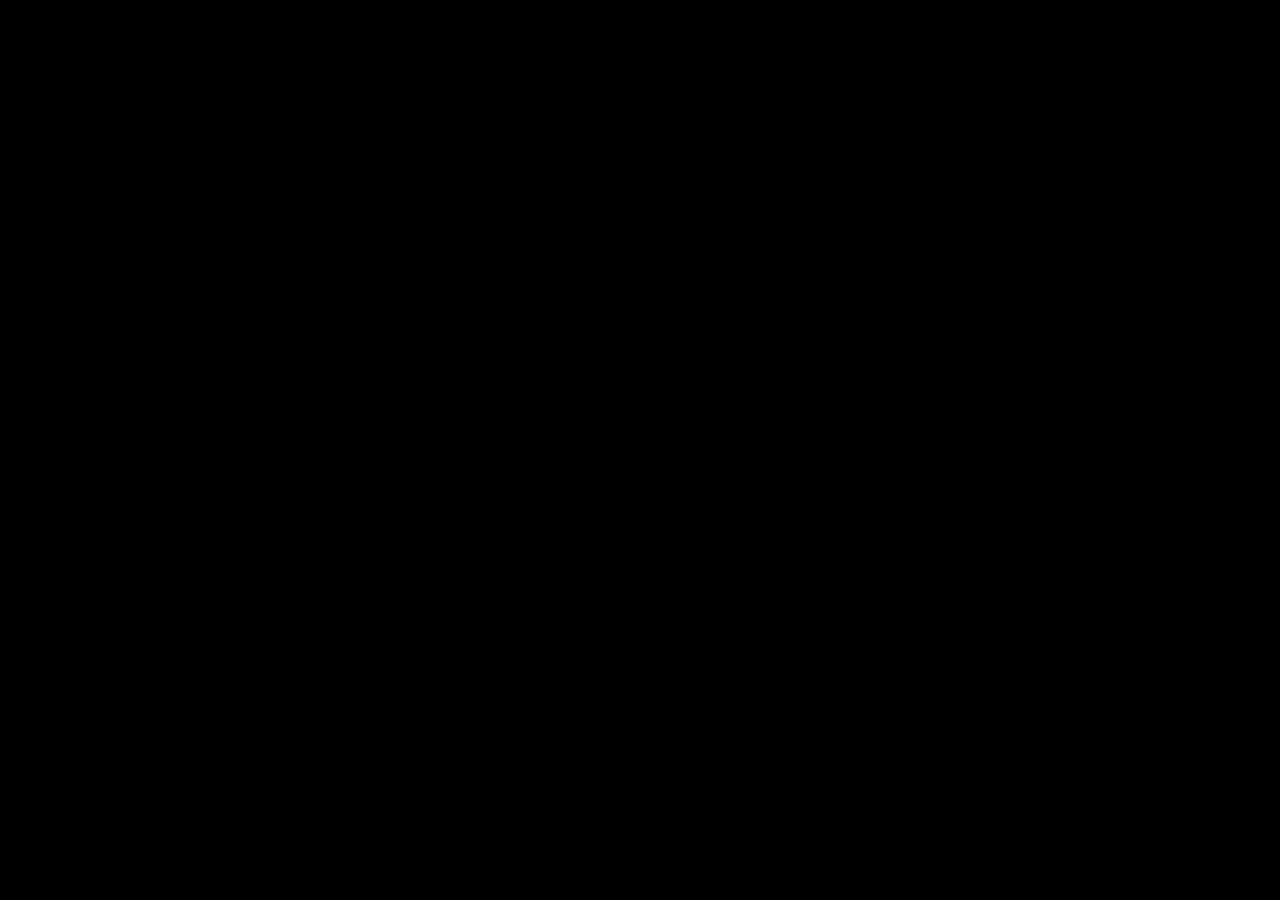
==== index.html @ 720edae5 "Add files via upload" ====
<!DOCTYPE html>
<html lang="en">
<head>
  <meta charset="UTF-8">
  <meta name="viewport" content="width=device-width, initial-scale=1.0">
  <link rel="stylesheet" href="css/styles.css"> <!-- Collega il file CSS esterno -->
  <title>GRiD UI 2.0</title>
</head>
<body>
  <div class="grid-compass">
    <div class="header">
      <div class="lock-icon">A</div>
      <div class="title">UA 571-C<br>REMOTE SENTRY WEAPON SYSTEM</div>
      <div class="lock-icon">A</div>
    </div>
    
    <div class="controls-section">
      <div class="controls-grid">
        <div class="control-cell">
          <div class="control-header">SYSTEM MODE</div>
          <div class="control-options" id="system-mode-options">
            <div class="control-option selected" data-value="AUTO-REMOTE">AUTO-REMOTE</div>
            <div class="control-option" data-value="MAN-OVERRIDE">MAN-OVERRIDE</div>
            <div class="control-option" data-value="SEMI-AUTO">SEMI-AUTO</div>
          </div>
        </div>
        <div class="control-cell">
          <div class="control-header">WEAPON STATUS</div>
          <div class="control-options" id="weapon-status-options">
            <div class="control-option selected" data-value="SAFE">SAFE</div>
            <div class="control-option" data-value="ARMED">ARMED</div>
          </div>
        </div>
        <div class="control-cell">
          <div class="control-header">IFF STATUS</div>
          <div class="control-options" id="iff-status-options">
            <div class="control-option selected" data-value="SEARCH">SEARCH</div>
            <div class="control-option" data-value="TEST">TEST</div>
            <div class="control-option" data-value="ENGAGED">ENGAGED</div>
            <div class="control-option" data-value="INTERROGATE">INTERROGATE</div>
          </div>
        </div>
        <div class="control-cell">
          <div class="control-header">TEST ROUTINE</div>
          <div class="control-options" id="test-routine-options">
            <div class="control-option selected" data-value="AUTO">AUTO</div>
            <div class="control-option" data-value="SELECTIVE">SELECTIVE</div>
          </div>
        </div>
      </div>
      
      <div class="controls-grid" style="grid-template-columns: repeat(3, 1fr);">
        <div class="control-cell">
          <div class="control-header">TARGET PROFILE</div>
          <div class="control-options" id="target-profile-options">
            <div class="control-option selected" data-value="SOFT">SOFT</div>
            <div class="control-option" data-value="STANDARD">STANDARD</div>
            <div class="control-option" data-value="HARD">HARD</div>
          </div>
        </div>
        <div class="control-cell">
          <div class="control-header">SPECTRAL PROFILE</div>
          <div class="control-options" id="spectral-profile-options">
            <div class="control-option selected" data-value="BIO">BIO</div>
            <div class="control-option" data-value="INERT">INERT</div>
          </div>
        </div>
        <div class="control-cell">
          <div class="control-header">TARGET SELECT</div>
          <div class="control-options" id="target-select-options">
            <div class="control-option selected" data-value="MULTI SPEC">MULTI SPEC</div>
            <div class="control-option" data-value="INFRA RED">INFRA RED</div>
            <div class="control-option" data-value="UV">UV</div>
          </div>
        </div>
      </div>
    </div>
    
    <div class="subtitle">
      <div class="lock-icon">A</div>
      <div class="subtitle-text">UA 571-C<br>REMOTE SENTRY WEAPON SYSTEM</div>
      <div class="lock-icon">A</div>
    </div>
    
    <div class="status-section">
      <div class="status-left">
        <div class="rounds-display">
          <div class="rounds-label">Rounds<br>Remaining</div>
          <div class="rounds-value">
            <div class="pointer"></div>
            <span id="rounds-value">500</span>
          </div>
        </div>
        
        <!-- Critical Warning Box -->
        <div class="critical-warning" id="critical-warning">
          <div class="critical-outer-border" id="critical-outer-border"></div>
          <div class="critical-text">
            <span class="critical-highlight" id="critical-text">CRITICAL</span>
          </div>
        </div>
        
        <div class="time-display">
          <div class="time-label">TIME AT 100%:<br>(secs)</div>
          <div class="time-value">
            <span id="time-value">33.33</span>
          </div>
        </div>
      </div>
      
      <div class="status-right">
        <div class="gauge">
          <div class="gauge-label">Temp</div>
          <div class="gauge-container">
            <div class="gauge-base-tick"></div>
            <div class="gauge-ticks">
              <div class="gauge-tick middletop"></div>
              <div class="gauge-tick short"></div>
              <div class="gauge-tick long"></div>
              <div class="gauge-tick short"></div>
              <div class="gauge-tick long"></div>
              <div class="gauge-tick short"></div>
              <div class="gauge-tick middletop"></div>
              <div class="gauge-tick short"></div>
              <div class="gauge-tick long"></div>
              <div class="gauge-tick short"></div>
              <div class="gauge-tick long"></div>
              <div class="gauge-tick short"></div>
              <div class="gauge-tick long"></div>
              <div class="gauge-line"></div> 
            </div>
            <div class="gauge-fill" id="temp-gauge" style="height: 30%;"></div>
          </div>
        </div>
        <div class="gauge">
          <div class="gauge-label">R(M)</div>
          <div class="gauge-container">
            <div class="gauge-base-tick"></div>
            <div class="gauge-ticks">
              <div class="gauge-tick middletop"></div>
              <div class="gauge-tick short"></div>
              <div class="gauge-tick long"></div>
              <div class="gauge-tick short"></div>
              <div class="gauge-tick long"></div>
              <div class="gauge-tick short"></div>
              <div class="gauge-tick middletop"></div>
              <div class="gauge-tick short"></div>
              <div class="gauge-tick long"></div>
              <div class="gauge-tick short"></div>
              <div class="gauge-tick long"></div>
              <div class="gauge-tick short"></div>
              <div class="gauge-tick long"></div>
              <div class="gauge-line"></div> 
            </div>
            <div class="gauge-fill" id="rxm-gauge" style="height: 0%;"></div>
          </div>
        </div>
      </div>
    </div>
    
    <div class="scan-line"></div>
    <div class="screen-flicker"></div>
    <div class="lcd-grid"></div>
	<div class="screen-effect"></div>
  </div>
  <script src="js/script.js"></script> <!-- Collega il file JavaScript esterno -->
</body>
</html>
---- css/styles.css ----
/* styles.css */
<style>
  @font-face {
    font-family: 'VCROSDMono';
    src: url('/fonts/VCROSDMono.woff2') format('woff2');
    font-weight: normal;
    font-style: normal; 
  }
  
  
  body {
    margin: 0;
    padding: 0;
    background-color: #000;
    font-family: 'VCROSDMono', monospace;
    color: #ffff00;
    display: flex;
    justify-content: center;
    align-items: center;
    height: 100vh;
    overflow: hidden;
  }
  
  
  
  .grid-compass {
    width: 1024px;
    height: 800px;
    background-color: #000;
    border: 8px solid #ffff00;
    padding: 10px;
    position: relative;
    box-shadow: 0 0 20px rgba(255, 255, 0, 0.6);
  }
  
  .header {
    opacity: 1;
    display: flex;
    justify-content: space-between;
    align-items: center;
    margin-bottom: 10px;
    padding: 5px 0;
    border-bottom: 2px solid #ffff00;
  }
  
  .title {
    font-size: 30px;
    text-align: center;
    width: 100%;
    letter-spacing: 2px;
  }
  
  .lock-icon {
    width: 60px;
    height: 60px;
    display: flex;
    justify-content: center;
    align-items: center;
    border: 2px solid #ffff00;
    border-radius: 50%;
    font-size: 60px;
  }
  
  .controls-section {
    display: flex;
    flex-direction: column;
    margin-bottom: 0px;
  }
  
  .controls-grid {
    display: grid;
    grid-template-columns: repeat(4, 1fr);
    gap: 5px;
    margin-bottom: 0px;
  }
  
  .control-cell {
    border: 2px solid #ffff00;
    text-align: center;
  }
  
  .control-header {
    font-weight: bold;
    border-bottom: 2px solid #ffff00;
    padding: 5px;
    background-color: #000;
    font-size: 16px;
  }
  
  .control-options {
    display: flex;
    flex-direction: column;
    font-size: 14px;
  }
  
  .control-option {
    padding: 3px;
    cursor: pointer;
    transition: background-color 0.2s;
  }
  
  .control-option:hover {
    background-color: rgba(255, 255, 0, 0.2);
  }
  
  .control-option.selected {
    background-color: #ffff00;
    color: #000;
  }
  
  .subtitle {
    text-align: center;
    font-size: 20px;
    letter-spacing: 1px;
    margin: 10px 0;
    padding: 5px 0;
    border-top: 2px solid #ffff00;
    border-bottom: 2px solid #ffff00;
    display: flex;
    justify-content: space-between;
    align-items: center;
  }
  
  .subtitle-text {
    font-size: 30px;
    text-align: center;
    width: 100%;
    letter-spacing: 2px;
  }
  
  .status-section {
    display: flex;
    justify-content: space-between;
    margin-top: 15px;
  }
  
  .status-left {
    width: 60%;
    position: relative;
  }
  
  .status-right {
    width: 35%;
    display: flex;
    justify-content: flex-end;
    align-items: flex-start;
    gap: 50px;
    margin-top: 20px;
  }
  
  .rounds-display {
    display: flex;
    align-items: center;
    margin-bottom: 20px;
  }
  
  .rounds-label {
    width: 200px;
    font-size: 24px;
    text-align: center;
    margin-top: 30px;
    margin-left: 60px;
  }
  
  .rounds-value {
    border: 2px solid #ffff00;
    padding: 5px 15px;
    font-size: 50px;
    text-align: center;
    min-width: 100px;
    position: relative;
    margin-top: 40px;
    margin-left: 50px;
  }
  
  .pointer {
    width: 0;
    height: 0;
    border-top: 15px solid transparent;
    border-bottom: 15px solid transparent;
    border-left: 20px solid #ffff00;
    position: absolute;
    left: -25px;
    top: 50%;
    transform: translateY(-50%);
  }
  
  .critical-warning {
    border: 4px solid #ffff00;
    background-color: #000;
    padding: 10px 20px;
    font-size: 50px;
    font-weight: bold;
    text-align: center;
    margin: 0 auto;
    width: 300px;
    margin-left: 20px;
    margin-bottom: 20px;
    margin-top: 50px;
    position: absolute;
    display: none;
    left: 80px;
    top: 95px;
  }
  
  .critical-text {
    position: relative;
    z-index: 2;
  }
  
  .critical-highlight {
    background-color: #ffff00;
    color: #000;
    padding: 5px 10px;
  }
  
  .critical-outer-border {
    position: absolute;
    top: -8px;
    left: -8px;
    right: -8px;
    bottom: -8px;
    border: 4px solid #ffff00;
    display: none;
  }
  
  .time-display {
    display: flex;
    align-items: center;
    margin-top: 10px;
    margin-left: 40px;
    margin-bottom: 40px;
  }
  
  .time-label {
    width: 200px;
    font-size: 24px; 
    text-align: center;
    margin-top: 150px;
    margin-left: 10px;
  }
  
  .time-value {
    border: 2px solid #ffff00;
    padding: 5px 15px;
    font-size: 50px;
    text-align: center;
    margin-left: 30px;
    margin-top: 150px;
    min-width: 100px;
  }
  
  .gauge {
    display: flex;
    flex-direction: column;
    align-items: center;
  }
  
  .gauge-label {
    margin-bottom: 5px;
    margin-top: -20px;
    font-size: 24px;
  }
  
  .gauge-container {
    position: relative;
    width: 80px;
    height: 320px;
    margin-top: 15px;
  }
  
  .gauge-ticks {
    position: absolute;
    top: 0;
    right: 10px;
    width: 15px;
    height: 100%;
    display: flex;
    flex-direction: column;
    justify-content: space-between;
  }
  
  .gauge-tick {
    width: 10px;
    height: 2px;
    background-color: #ffff00;
  }
  
  .gauge-tick.long {
    width: 15px;
	height: 2px;
    margin-left: auto;
  }
  
  .gauge-tick.middletop {
    width: 20px;
	height: 2px;
    margin-left: -5;
  }
  
  .gauge-tick.short {
    width: 10px;
    margin-left: auto;
  }
  
  .gauge-line {
    position: absolute;
    top: 0;
    right: 0;
    width: 2px;
    height: 100%;
    background-color: #ffff00;
  }
  
  .gauge-base-tick {
    position: absolute;
    bottom: 0;
    left: -10px;
    width: 80px;
    height: 2px;
    background-color: #ffff00;
  }
  
  .gauge-fill {
    position: absolute;
    bottom: 0;
    left: 15px;
    width: 25px;
    background-color: #ffff00;
    transition: height 0.5s;
  }
    
  @keyframes screenOn {
    0% {
        opacity: 1;
        filter: brightness(3);
        transform: scale(1.2);
       }
    30% {
        opacity: 1;
        filter: brightness(2);
        transform: scale(1);
        }
    99% {
        opacity: 0;
    }
    100% {
        opacity: 0;
        display: none; /* Nasconde del tutto l'elemento */
         }
    }

   .screen-effect {
     position: fixed;
     top: 0;
     left: 0;
     width: 100vw;
     height: 100vh;
     background: black;
     z-index: 10000;
     animation: screenOn 1.5s ease-out forwards;
     pointer-events: none;
     }
 
  .screen-flicker {
    position: absolute;
    top: 0;
    left: 0;
    width: 100%;
    height: 100%;
    background: linear-gradient(rgba(255, 255, 0, 0.03), rgba(255, 255, 0, 0.02));
    opacity: 0.8;
    pointer-events: none;
    animation: flicker 3s infinite alternate;
    filter: blur(1px) brightness(1.2);
  }

  .scan-line {
    position: absolute;
    top: 0;
    left: 0;
    width: 100%;
    height: 20px;
    background-color: rgba(255, 255, 0, 0.3);
    animation: scanline 2s linear infinite;
    pointer-events: none;
  }

  .lcd-grid::before {
    content: "";
    position: fixed;
    top: 0;
    left: 0;
    width: 100vw;
    height: 100vh;
    background-image: repeating-linear-gradient(0deg, rgba(255, 255, 0, 0.2) 0px, transparent 1px, transparent 3px),
                      repeating-linear-gradient(90deg, rgba(255, 255, 0, 0.2) 0px, transparent 1px, transparent 3px),
		      repeating-linear-gradient(90deg, rgba(0, 0, 255, 0.2) 0px, transparent 1px, transparent 3px),
		      repeating-linear-gradient(0deg, rgba(0, 0, 255, 0.2) 0px, transparent 1px, transparent 3px);
    background-size: 3px 3px;
    pointer-events: none;
	z-index: 9999;
  }

  @keyframes blink {
    0%, 49% { opacity: 1; }
    50%, 100% { opacity: 0; }
  }

  .blinking {
    animation: blink 0.5s infinite;
  }

  @keyframes flicker {
    0%, 100% { opacity: 0; }
    50% { opacity: 0.3; }
  }

  @keyframes scanline {
    0% { top: 0; }
    100% { top: 100%; }
  }
</style>
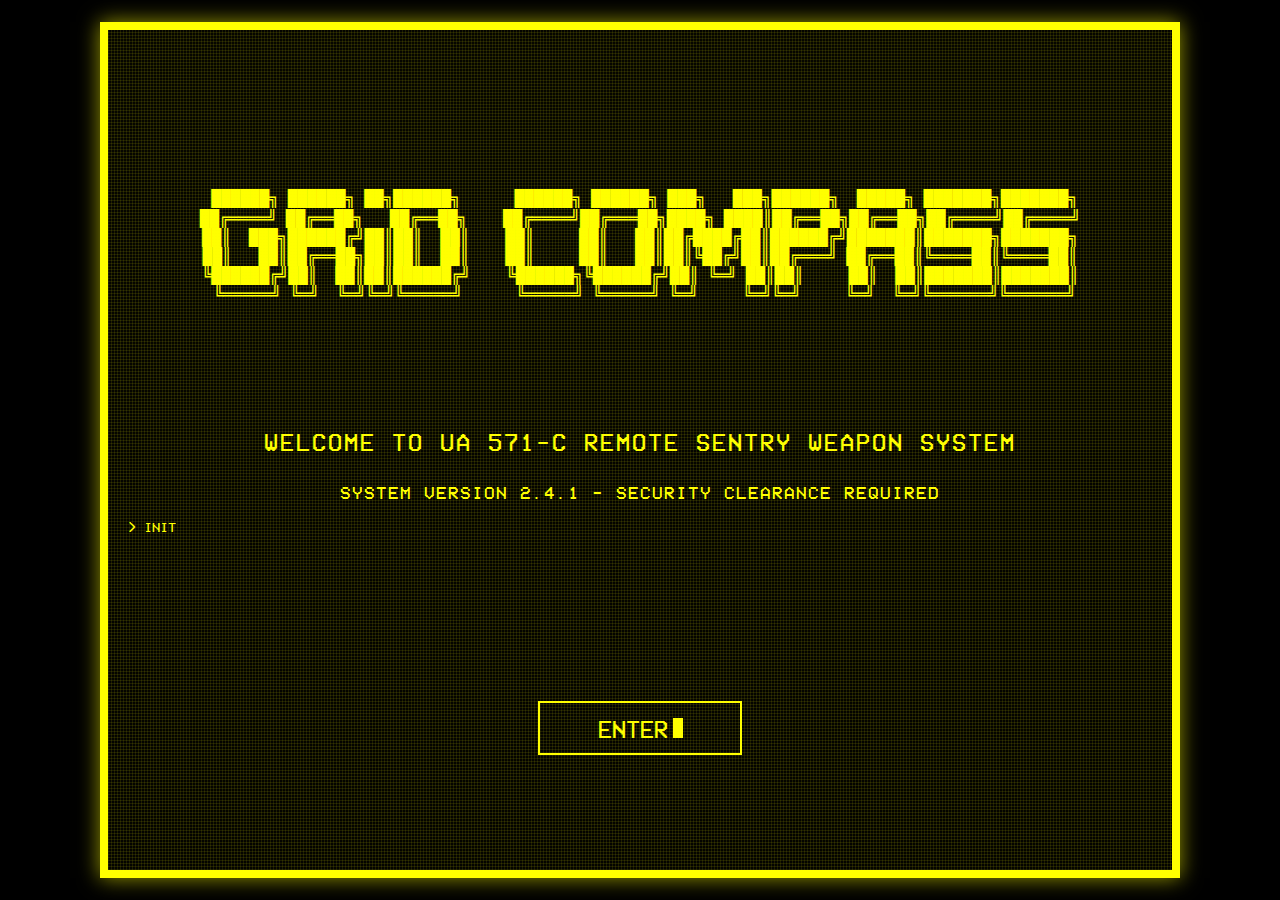
==== commit becbe15b: "Update index.html" ====
--- a/index.html
+++ b/index.html
@@ -1,168 +1,214 @@
-<!DOCTYPE html>
-<html lang="en">
-<head>
-  <meta charset="UTF-8">
-  <meta name="viewport" content="width=device-width, initial-scale=1.0">
-  <link rel="stylesheet" href="css/styles.css"> <!-- Collega il file CSS esterno -->
-  <title>GRiD UI 2.0</title>
-</head>
-<body>
-  <div class="grid-compass">
-    <div class="header">
-      <div class="lock-icon">A</div>
-      <div class="title">UA 571-C<br>REMOTE SENTRY WEAPON SYSTEM</div>
-      <div class="lock-icon">A</div>
-    </div>
-    
-    <div class="controls-section">
-      <div class="controls-grid">
-        <div class="control-cell">
-          <div class="control-header">SYSTEM MODE</div>
-          <div class="control-options" id="system-mode-options">
-            <div class="control-option selected" data-value="AUTO-REMOTE">AUTO-REMOTE</div>
-            <div class="control-option" data-value="MAN-OVERRIDE">MAN-OVERRIDE</div>
-            <div class="control-option" data-value="SEMI-AUTO">SEMI-AUTO</div>
-          </div>
-        </div>
-        <div class="control-cell">
-          <div class="control-header">WEAPON STATUS</div>
-          <div class="control-options" id="weapon-status-options">
-            <div class="control-option selected" data-value="SAFE">SAFE</div>
-            <div class="control-option" data-value="ARMED">ARMED</div>
-          </div>
-        </div>
-        <div class="control-cell">
-          <div class="control-header">IFF STATUS</div>
-          <div class="control-options" id="iff-status-options">
-            <div class="control-option selected" data-value="SEARCH">SEARCH</div>
-            <div class="control-option" data-value="TEST">TEST</div>
-            <div class="control-option" data-value="ENGAGED">ENGAGED</div>
-            <div class="control-option" data-value="INTERROGATE">INTERROGATE</div>
-          </div>
-        </div>
-        <div class="control-cell">
-          <div class="control-header">TEST ROUTINE</div>
-          <div class="control-options" id="test-routine-options">
-            <div class="control-option selected" data-value="AUTO">AUTO</div>
-            <div class="control-option" data-value="SELECTIVE">SELECTIVE</div>
-          </div>
-        </div>
-      </div>
-      
-      <div class="controls-grid" style="grid-template-columns: repeat(3, 1fr);">
-        <div class="control-cell">
-          <div class="control-header">TARGET PROFILE</div>
-          <div class="control-options" id="target-profile-options">
-            <div class="control-option selected" data-value="SOFT">SOFT</div>
-            <div class="control-option" data-value="STANDARD">STANDARD</div>
-            <div class="control-option" data-value="HARD">HARD</div>
-          </div>
-        </div>
-        <div class="control-cell">
-          <div class="control-header">SPECTRAL PROFILE</div>
-          <div class="control-options" id="spectral-profile-options">
-            <div class="control-option selected" data-value="BIO">BIO</div>
-            <div class="control-option" data-value="INERT">INERT</div>
-          </div>
-        </div>
-        <div class="control-cell">
-          <div class="control-header">TARGET SELECT</div>
-          <div class="control-options" id="target-select-options">
-            <div class="control-option selected" data-value="MULTI SPEC">MULTI SPEC</div>
-            <div class="control-option" data-value="INFRA RED">INFRA RED</div>
-            <div class="control-option" data-value="UV">UV</div>
-          </div>
-        </div>
-      </div>
-    </div>
-    
-    <div class="subtitle">
-      <div class="lock-icon">A</div>
-      <div class="subtitle-text">UA 571-C<br>REMOTE SENTRY WEAPON SYSTEM</div>
-      <div class="lock-icon">A</div>
-    </div>
-    
-    <div class="status-section">
-      <div class="status-left">
-        <div class="rounds-display">
-          <div class="rounds-label">Rounds<br>Remaining</div>
-          <div class="rounds-value">
-            <div class="pointer"></div>
-            <span id="rounds-value">500</span>
-          </div>
-        </div>
-        
-        <!-- Critical Warning Box -->
-        <div class="critical-warning" id="critical-warning">
-          <div class="critical-outer-border" id="critical-outer-border"></div>
-          <div class="critical-text">
-            <span class="critical-highlight" id="critical-text">CRITICAL</span>
-          </div>
-        </div>
-        
-        <div class="time-display">
-          <div class="time-label">TIME AT 100%:<br>(secs)</div>
-          <div class="time-value">
-            <span id="time-value">33.33</span>
-          </div>
-        </div>
-      </div>
-      
-      <div class="status-right">
-        <div class="gauge">
-          <div class="gauge-label">Temp</div>
-          <div class="gauge-container">
-            <div class="gauge-base-tick"></div>
-            <div class="gauge-ticks">
-              <div class="gauge-tick middletop"></div>
-              <div class="gauge-tick short"></div>
-              <div class="gauge-tick long"></div>
-              <div class="gauge-tick short"></div>
-              <div class="gauge-tick long"></div>
-              <div class="gauge-tick short"></div>
-              <div class="gauge-tick middletop"></div>
-              <div class="gauge-tick short"></div>
-              <div class="gauge-tick long"></div>
-              <div class="gauge-tick short"></div>
-              <div class="gauge-tick long"></div>
-              <div class="gauge-tick short"></div>
-              <div class="gauge-tick long"></div>
-              <div class="gauge-line"></div> 
-            </div>
-            <div class="gauge-fill" id="temp-gauge" style="height: 30%;"></div>
-          </div>
-        </div>
-        <div class="gauge">
-          <div class="gauge-label">R(M)</div>
-          <div class="gauge-container">
-            <div class="gauge-base-tick"></div>
-            <div class="gauge-ticks">
-              <div class="gauge-tick middletop"></div>
-              <div class="gauge-tick short"></div>
-              <div class="gauge-tick long"></div>
-              <div class="gauge-tick short"></div>
-              <div class="gauge-tick long"></div>
-              <div class="gauge-tick short"></div>
-              <div class="gauge-tick middletop"></div>
-              <div class="gauge-tick short"></div>
-              <div class="gauge-tick long"></div>
-              <div class="gauge-tick short"></div>
-              <div class="gauge-tick long"></div>
-              <div class="gauge-tick short"></div>
-              <div class="gauge-tick long"></div>
-              <div class="gauge-line"></div> 
-            </div>
-            <div class="gauge-fill" id="rxm-gauge" style="height: 0%;"></div>
-          </div>
-        </div>
-      </div>
-    </div>
-    
-    <div class="scan-line"></div>
-    <div class="screen-flicker"></div>
-    <div class="lcd-grid"></div>
-	<div class="screen-effect"></div>
-  </div>
-  <script src="js/script.js"></script> <!-- Collega il file JavaScript esterno -->
-</body>
-</html>
+<!DOCTYPE html>
+<html lang="en">
+<head>
+  <meta charset="UTF-8">
+  <title>Welcome Terminal</title>
+  <style>
+    @font-face {
+      font-family: 'VCROSDMono';
+      src: url('/fonts/VCROSDMono.woff2') format('woff2');
+      font-weight: normal;
+      font-style: normal; 
+    }
+    
+    body {
+      margin: 0;
+      padding: 0;
+      background-color: #000;
+      font-family: 'VCROSDMono', monospace;
+      color: #ffff00;
+      display: flex;
+      justify-content: center;
+      align-items: center;
+      height: 100vh;
+      overflow: hidden;
+    }
+    
+    .terminal-container {
+      width: 1024px;
+      height: 800px;
+      background-color: #000;
+      border: 8px solid #ffff00;
+      padding: 20px;
+      position: relative;
+      box-shadow: 0 0 20px rgba(255, 255, 0, 0.6);
+      overflow: hidden;
+    }
+    
+    .ascii-art {
+      white-space: pre;
+      line-height: 1.2;
+      text-align: center;
+      margin-top: 100px;
+      font-size: 16px;
+    }
+    
+    .welcome-text {
+      text-align: center;
+      font-size: 24px;
+      margin-top: 50px;
+      letter-spacing: 2px;
+    }
+    
+    .system-info {
+      text-align: center;
+      font-size: 18px;
+      margin-top: 30px;
+      letter-spacing: 1px;
+    }
+    
+    .enter-button {
+      margin: 60px auto 0;
+      width: 200px;
+      height: 50px;
+      background-color: #000;
+      border: 2px solid #ffff00;
+      color: #ffff00;
+      font-family: 'VCROSDMono', monospace;
+      font-size: 24px;
+      cursor: pointer;
+      display: flex;
+      justify-content: center;
+      align-items: center;
+      animation: pulse 2s infinite;
+    }
+    
+    .enter-button:hover {
+      background-color: #ffff00;
+      color: #000;
+    }
+    
+    .cursor {
+      display: inline-block;
+      width: 10px;
+      height: 20px;
+      background-color: #ffff00;
+      animation: blink 1s infinite;
+      margin-left: 5px;
+    }
+       
+    .screen-flicker {
+      position: absolute;
+      top: 0;
+      left: 0;
+      width: 100%;
+      height: 100%;
+      background: linear-gradient(rgba(255, 255, 0, 0.03), rgba(255, 255, 0, 0.02));
+      opacity: 0.8;
+      pointer-events: none;
+      animation: flicker 3s infinite alternate;
+      filter: blur(1px) brightness(1.2);
+    }
+    
+    .lcd-grid::before {
+      content: "";
+      position: absolute;
+      top: 0;
+      left: 0;
+      width: 100%;
+      height: 100%;
+      background-image: repeating-linear-gradient(0deg, rgba(255, 255, 0, 0.2) 0px, transparent 1px, transparent 3px),
+                        repeating-linear-gradient(90deg, rgba(255, 255, 0, 0.2) 0px, transparent 1px, transparent 3px);
+      background-size: 3px 3px;
+      pointer-events: none;
+    }
+    
+    @keyframes blink {
+      0%, 49% { opacity: 1; }
+      50%, 100% { opacity: 0; }
+    }
+    
+    @keyframes pulse {
+      0%, 100% { transform: scale(1); }
+      50% { transform: scale(1.05); }
+    }
+    
+    @keyframes flicker {
+      0%, 100% { opacity: 0; }
+      50% { opacity: 0.3; }
+    }
+    
+    @keyframes scanline {
+      0% { top: 0; }
+      100% { top: 100%; }
+    }
+    
+    .boot-sequence {
+      margin-top: 20px;
+      text-align: left;
+      font-size: 14px;
+      overflow: hidden;
+      height: 120px;
+    }
+  </style>
+</head>
+<body>
+  <div class="terminal-container">
+    <div class="ascii-art">
+
+ ██████╗ ██████╗ ██╗██████╗      ██████╗ ██████╗ ███╗   ███╗██████╗  █████╗ ███████╗███████╗
+██╔════╝ ██╔══██╗   ██╔══██╗    ██╔════╝██╔═══██╗████╗ ████║██╔══██╗██╔══██╗██╔════╝██╔════╝
+██║  ███╗██████╔╝██║██║  ██║    ██║     ██║   ██║██╔████╔██║██████╔╝███████║███████╗███████╗
+██║   ██║██╔══██╗██║██║  ██║    ██║     ██║   ██║██║╚██╔╝██║██╔═══╝ ██╔══██║╚════██║╚════██║
+╚██████╔╝██║  ██║██║██████╔╝    ╚██████╗╚██████╔╝██║ ╚═╝ ██║██║     ██║  ██║███████║███████║
+ ╚═════╝ ╚═╝  ╚═╝╚═╝╚═════╝      ╚═════╝ ╚═════╝ ╚═╝     ╚═╝╚═╝     ╚═╝  ╚═╝╚══════╝╚══════╝
+                                                                                            
+
+
+    </div>
+    
+    <div class="welcome-text">WELCOME TO UA 571-C REMOTE SENTRY WEAPON SYSTEM</div>
+    
+    <div class="system-info">SYSTEM VERSION 2.4.1 - SECURITY CLEARANCE REQUIRED</div>
+    
+    <div class="boot-sequence" id="boot-text"></div>
+    
+    <div class="enter-button" id="enter-button">ENTER <span class="cursor"></span></div>
+    
+    <div class="scan-line"></div>
+    <div class="screen-flicker"></div>
+    <div class="lcd-grid"></div>
+  </div>
+  
+  <script>
+    const bootText = document.getElementById('boot-text');
+    const enterButton = document.getElementById('enter-button');
+    
+    const bootLines = [
+      "> INITIATING SYSTEM CHECK...",
+      "> DIAGNOSTIC ROUTINE: PASSED",
+      "> LOADING SECURITY PROTOCOLS...",
+      "> ESTABLISHING CONNECTION TO MAINFRAME...",
+      "> AWAITING USER AUTHORIZATION..."
+    ];
+    
+    let lineIndex = 0;
+    let charIndex = 0;
+    
+    function typeBootSequence() {
+      if (lineIndex < bootLines.length) {
+        if (charIndex < bootLines[lineIndex].length) {
+          bootText.innerHTML += bootLines[lineIndex].charAt(charIndex);
+          charIndex++;
+          setTimeout(typeBootSequence, 30);
+        } else {
+          bootText.innerHTML += '<br>';
+          lineIndex++;
+          charIndex = 0;
+          setTimeout(typeBootSequence, 300);
+        }
+      }
+    }
+    
+    // Start typing animation when page loads
+    window.onload = function() {
+      setTimeout(typeBootSequence, 500);
+    };
+    
+    // Add click event to enter button
+    enterButton.addEventListener('click', function() {
+      window.location.href = "ui.html";  // Redirect to your main interface
+    });
+  </script>
+</body>
+</html>
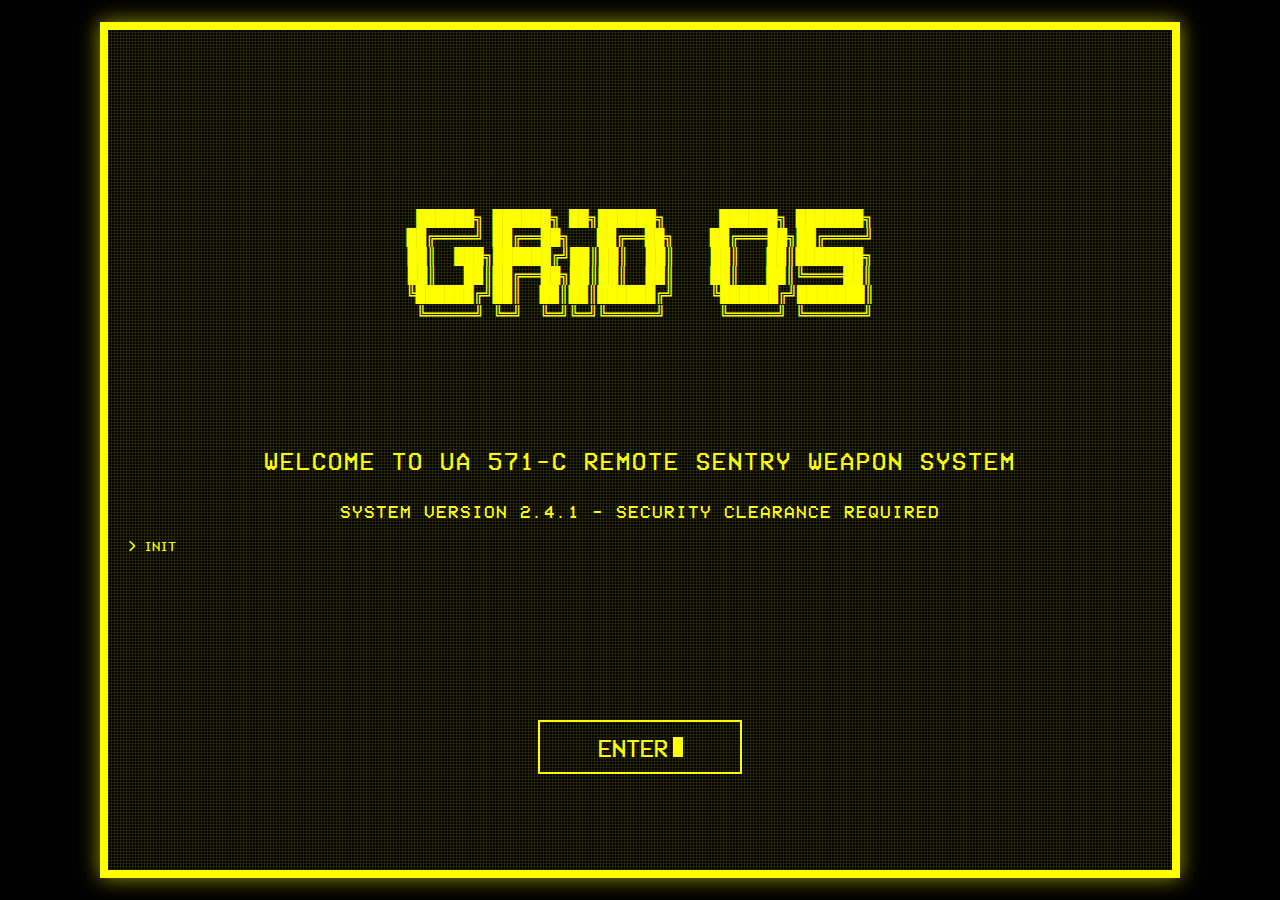
==== commit 07806212: "Update index.html" ====
--- a/index.html
+++ b/index.html
@@ -146,15 +146,16 @@
   <div class="terminal-container">
     <div class="ascii-art">
 
- ██████╗ ██████╗ ██╗██████╗      ██████╗ ██████╗ ███╗   ███╗██████╗  █████╗ ███████╗███████╗
-██╔════╝ ██╔══██╗   ██╔══██╗    ██╔════╝██╔═══██╗████╗ ████║██╔══██╗██╔══██╗██╔════╝██╔════╝
-██║  ███╗██████╔╝██║██║  ██║    ██║     ██║   ██║██╔████╔██║██████╔╝███████║███████╗███████╗
-██║   ██║██╔══██╗██║██║  ██║    ██║     ██║   ██║██║╚██╔╝██║██╔═══╝ ██╔══██║╚════██║╚════██║
-╚██████╔╝██║  ██║██║██████╔╝    ╚██████╗╚██████╔╝██║ ╚═╝ ██║██║     ██║  ██║███████║███████║
- ╚═════╝ ╚═╝  ╚═╝╚═╝╚═════╝      ╚═════╝ ╚═════╝ ╚═╝     ╚═╝╚═╝     ╚═╝  ╚═╝╚══════╝╚══════╝
+ 
+ ██████╗ ██████╗ ██╗██████╗      ██████╗ ███████╗
+██╔════╝ ██╔══██╗   ██╔══██╗    ██╔═══██╗██╔════╝
+██║  ███╗██████╔╝██║██║  ██║    ██║   ██║███████╗
+██║   ██║██╔══██╗██║██║  ██║    ██║   ██║╚════██║
+╚██████╔╝██║  ██║██║██████╔╝    ╚██████╔╝███████║
+ ╚═════╝ ╚═╝  ╚═╝╚═╝╚═════╝      ╚═════╝ ╚══════╝
+                                                 
+
                                                                                             
-
-
     </div>
     
     <div class="welcome-text">WELCOME TO UA 571-C REMOTE SENTRY WEAPON SYSTEM</div>
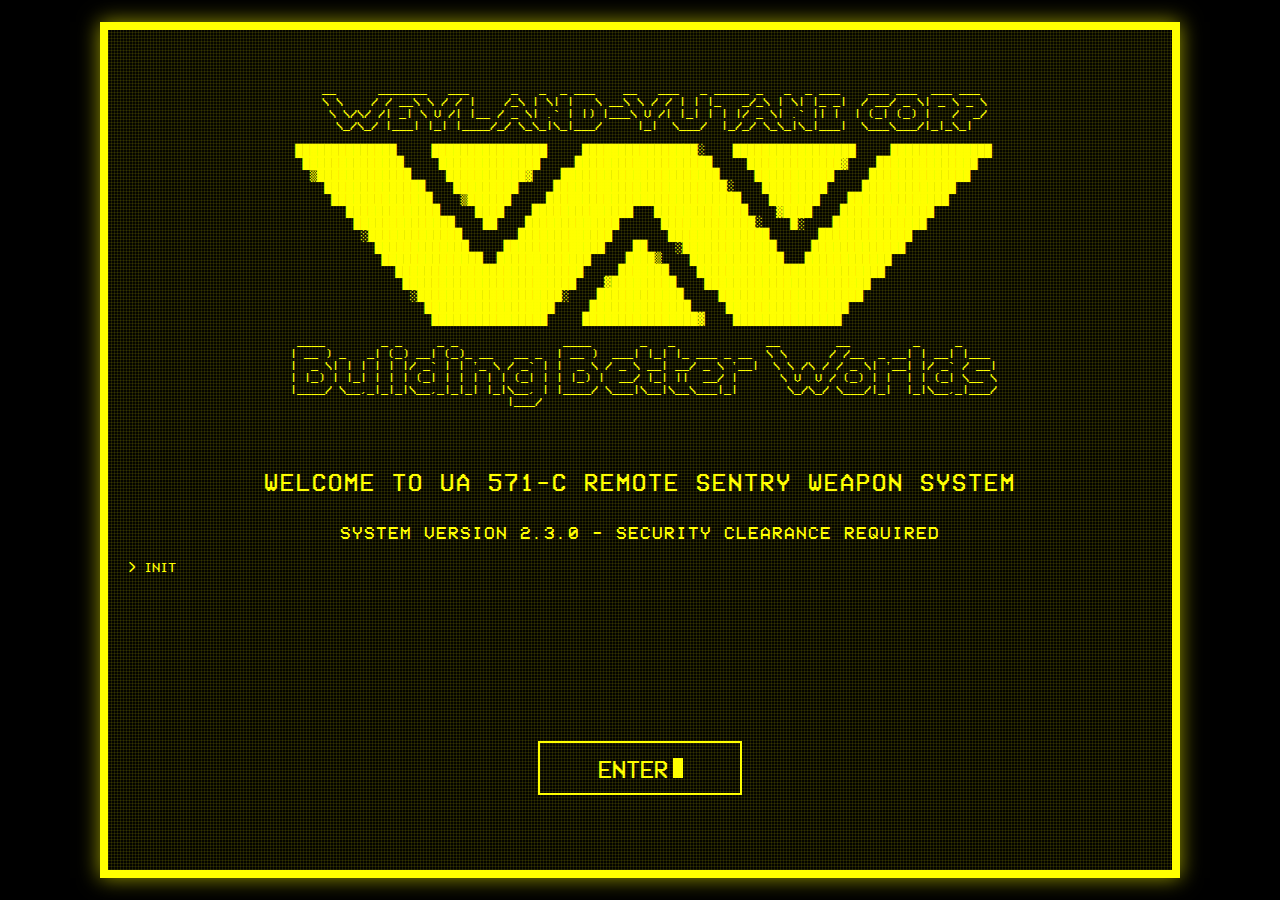
==== commit c66444c9: "Add files via upload" ====
--- a/index.html
+++ b/index.html
@@ -2,6 +2,7 @@
 <html lang="en">
 <head>
   <meta charset="UTF-8">
+  <meta name="viewport" content="width=device-width, initial-scale=1.0">
   <title>Welcome Terminal</title>
   <style>
     @font-face {
@@ -37,10 +38,10 @@
     
     .ascii-art {
       white-space: pre;
-      line-height: 1.2;
+      line-height: 1.0;
       text-align: center;
-      margin-top: 100px;
-      font-size: 16px;
+      margin-top: 10px;
+      font-size: 12px;
     }
     
     .welcome-text {
@@ -146,26 +147,38 @@
   <div class="terminal-container">
     <div class="ascii-art">
 
- 
- ██████╗ ██████╗ ██╗██████╗      ██████╗ ███████╗
-██╔════╝ ██╔══██╗   ██╔══██╗    ██╔═══██╗██╔════╝
-██║  ███╗██████╔╝██║██║  ██║    ██║   ██║███████╗
-██║   ██║██╔══██╗██║██║  ██║    ██║   ██║╚════██║
-╚██████╔╝██║  ██║██║██████╔╝    ╚██████╔╝███████║
- ╚═════╝ ╚═╝  ╚═╝╚═╝╚═════╝      ╚═════╝ ╚══════╝
-                                                 
-
-                                                                                            
-    </div>
-    
-    <div class="welcome-text">WELCOME TO UA 571-C REMOTE SENTRY WEAPON SYSTEM</div>
-    
-    <div class="system-info">SYSTEM VERSION 2.4.1 - SECURITY CLEARANCE REQUIRED</div>
-    
-    <div class="boot-sequence" id="boot-text"></div>
-    
-    <div class="enter-button" id="enter-button">ENTER <span class="cursor"></span></div>
-    
+    __      _______   ___      _   _  _ ___    __   ___   _ _____ _   _  _ ___    ___ ___  ___ ___ 
+    \ \    / / __\ \ / / |    /_\ | \| |   \ __\ \ / / | | |_   _/_\ | \| |_ _|  / __/ _ \| _ \ _ \
+     \ \/\/ /| _| \ V /| |__ / _ \| .` | |) |___\ V /| |_| | | |/ _ \| .` || |  | (_| (_) |   /  _/
+      \_/\_/ |___| |_| |____/_/ \_\_|\_|___/     |_|  \___/  |_/_/ \_\_|\_|___|  \___\___/|_|_\_|  
+                                                                                               																								                                                                                                                                                                                                          
+   ██████████████     ████████████████     ████████████████░    █████████████████     ██████████████  
+    ██████████████     ██████████████     ███████████████████     █████████████▓    ██████████████    
+     ▒█████████████     ███████████▓    ██████████████████████     ███████████     ██████████████     
+       ██████████████    █████████     ████████████████████████░    █████████     █████████████       
+        ██████████████    ▒██████     ███████████████████████████    ███████    ██████████████        
+          █████████████     ████    ██████████████   █████████████    ▓████    █████████████          
+           ██████████████    ██    █████████████      █████████████░    █░    █████████████           
+            ░█████████████        █████████████        ██████████████       █████████████             
+              █████████████     ██████████████    ██    ░█████████████     █████████████              
+               ██████████████  █████████████     ████▒    █████████████   ████████████                
+                 ██████████████████████████     ███████    ██████████████████████████                 
+                  ████████████████████████    ▓█████████    ███████████████████████                   
+                   ░████████████████████░    ████████████     ████████████████████                    
+                     ██████████████████     ██████████████     █████████████████                      
+                      ████████████████     ████████████████▓    ███████████████                       
+                                                                                                      
+  ____        _ _     _ _               ____       _   _             __        __         _     _     
+ | __ ) _   _| (_) __| (_)_ __   __ _  | __ )  ___| |_| |_ ___ _ __  \ \      / /__  _ __| | __| |___ 
+ |  _ \| | | | | |/ _` | | '_ \ / _` | |  _ \ / _ \ __| __/ _ \ '__|  \ \ /\ / / _ \| '__| |/ _` / __|
+ | |_) | |_| | | | (_| | | | | | (_| | | |_) |  __/ |_| ||  __/ |      \ V  V / (_) | |  | | (_| \__ \
+ |____/ \__,_|_|_|\__,_|_|_| |_|\__, | |____/ \___|\__|\__\___|_|       \_/\_/ \___/|_|  |_|\__,_|___/
+                                |___/                                                                 
+    </div>  
+    <div class="welcome-text">WELCOME TO UA 571-C REMOTE SENTRY WEAPON SYSTEM</div>   
+    <div class="system-info">SYSTEM VERSION 2.3.0 - SECURITY CLEARANCE REQUIRED</div>   
+    <div class="boot-sequence" id="boot-text"></div>   
+    <div class="enter-button" id="enter-button">ENTER <span class="cursor"></span></div>    
     <div class="scan-line"></div>
     <div class="screen-flicker"></div>
     <div class="lcd-grid"></div>
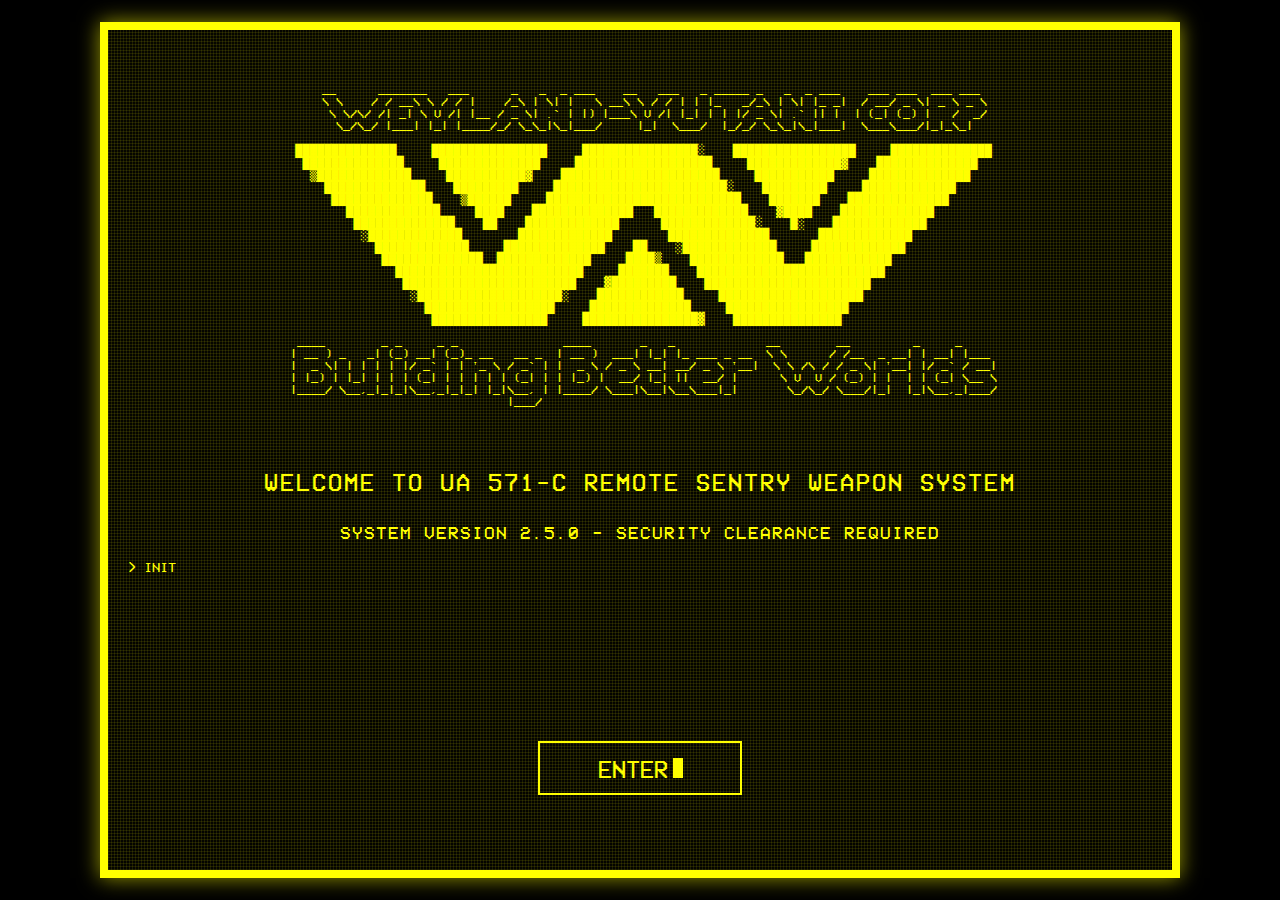
==== commit 15e824d7: "Update index.html" ====
--- a/index.html
+++ b/index.html
@@ -176,7 +176,7 @@
                                 |___/                                                                 
     </div>  
     <div class="welcome-text">WELCOME TO UA 571-C REMOTE SENTRY WEAPON SYSTEM</div>   
-    <div class="system-info">SYSTEM VERSION 2.3.0 - SECURITY CLEARANCE REQUIRED</div>   
+    <div class="system-info">SYSTEM VERSION 2.5.0 - SECURITY CLEARANCE REQUIRED</div>   
     <div class="boot-sequence" id="boot-text"></div>   
     <div class="enter-button" id="enter-button">ENTER <span class="cursor"></span></div>    
     <div class="scan-line"></div>
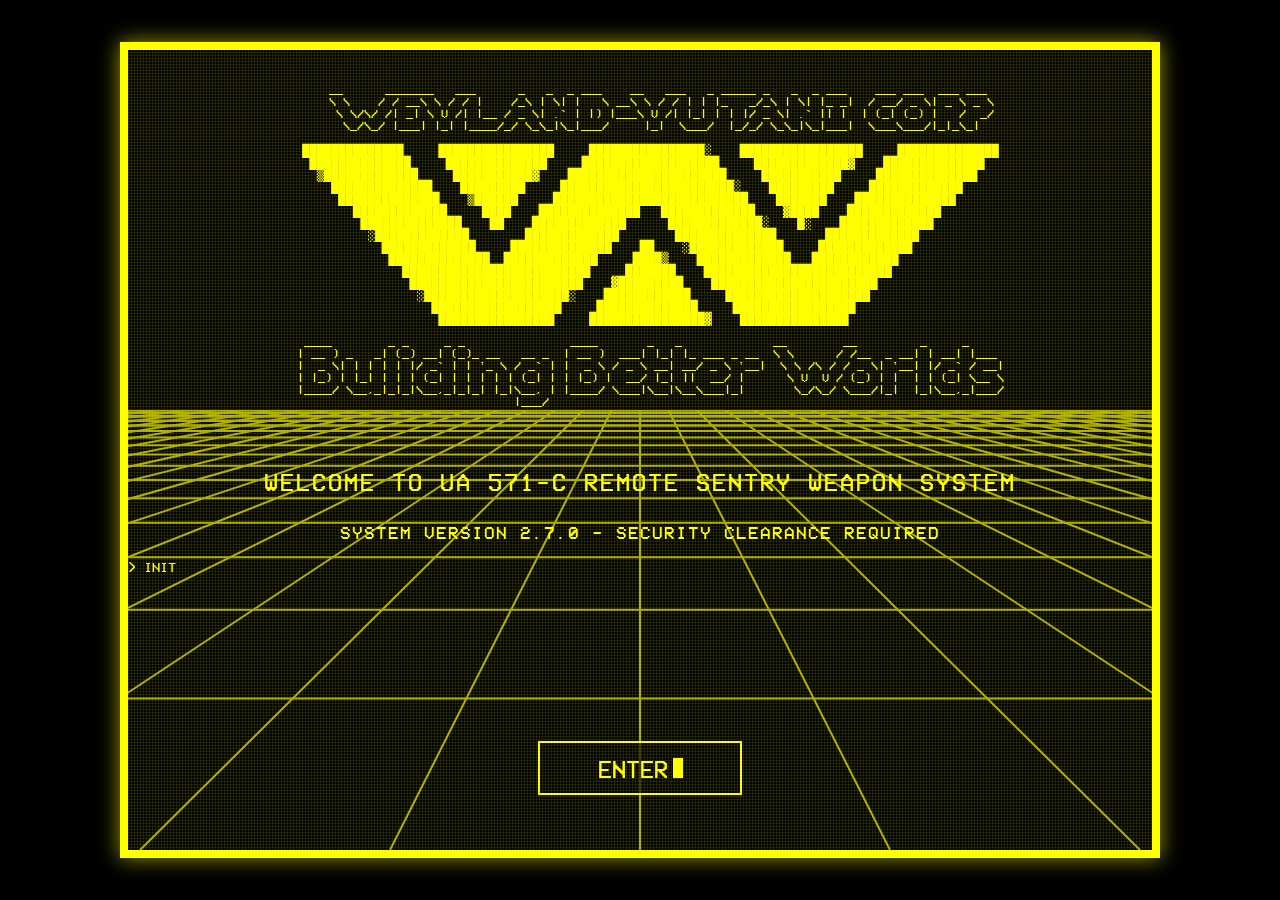
==== commit ac70467f: "Add files via upload" ====
--- a/index.html
+++ b/index.html
@@ -28,12 +28,38 @@
     .terminal-container {
       width: 1024px;
       height: 800px;
-      background-color: #000;
       border: 8px solid #ffff00;
-      padding: 20px;
+      padding: 0px;
       position: relative;
       box-shadow: 0 0 20px rgba(255, 255, 0, 0.6);
       overflow: hidden;
+      z-index: 10;
+    }
+    
+    /* Canvas della griglia con posizionamento assoluto all'interno del terminale */
+    .grid-background {
+      position: absolute;
+      top: 0;
+      left: 0;
+      width: 100%;
+      height: 100%;
+      z-index: -1;
+    }
+    
+    /* Overlay nero nella parte superiore del canvas */
+    .grid-overlay {
+      position: absolute;
+      top: 0;
+      left: 0;
+      width: 100%;
+      height: 360px;
+      background-color: #000;
+      z-index: 0;
+    }
+    
+    .terminal-content {
+      position: relative;
+      z-index: 5;
     }
     
     .ascii-art {
@@ -62,7 +88,7 @@
       margin: 60px auto 0;
       width: 200px;
       height: 50px;
-      background-color: #000;
+      background-color: rgba(0, 0, 0, 0.7);
       border: 2px solid #ffff00;
       color: #ffff00;
       font-family: 'VCROSDMono', monospace;
@@ -99,6 +125,7 @@
       pointer-events: none;
       animation: flicker 3s infinite alternate;
       filter: blur(1px) brightness(1.2);
+      z-index: 5;
     }
     
     .lcd-grid::before {
@@ -112,6 +139,7 @@
                         repeating-linear-gradient(90deg, rgba(255, 255, 0, 0.2) 0px, transparent 1px, transparent 3px);
       background-size: 3px 3px;
       pointer-events: none;
+      z-index: 6;
     }
     
     @keyframes blink {
@@ -145,46 +173,59 @@
 </head>
 <body>
   <div class="terminal-container">
-    <div class="ascii-art">
+    <!-- Sistema di griglia - posizionato all'interno del terminale -->
+    <div class="grid-background">
+      <canvas id="gridCanvas"></canvas>
+      <div class="grid-overlay"></div>
+    </div>
+    
+    <!-- Contenuto del terminale -->
+    <div class="terminal-content">
+      <div class="ascii-art">
 
-    __      _______   ___      _   _  _ ___    __   ___   _ _____ _   _  _ ___    ___ ___  ___ ___ 
-    \ \    / / __\ \ / / |    /_\ | \| |   \ __\ \ / / | | |_   _/_\ | \| |_ _|  / __/ _ \| _ \ _ \
-     \ \/\/ /| _| \ V /| |__ / _ \| .` | |) |___\ V /| |_| | | |/ _ \| .` || |  | (_| (_) |   /  _/
-      \_/\_/ |___| |_| |____/_/ \_\_|\_|___/     |_|  \___/  |_/_/ \_\_|\_|___|  \___\___/|_|_\_|  
-                                                                                               																								                                                                                                                                                                                                          
-   ██████████████     ████████████████     ████████████████░    █████████████████     ██████████████  
-    ██████████████     ██████████████     ███████████████████     █████████████▓    ██████████████    
-     ▒█████████████     ███████████▓    ██████████████████████     ███████████     ██████████████     
-       ██████████████    █████████     ████████████████████████░    █████████     █████████████       
-        ██████████████    ▒██████     ███████████████████████████    ███████    ██████████████        
-          █████████████     ████    ██████████████   █████████████    ▓████    █████████████          
-           ██████████████    ██    █████████████      █████████████░    █░    █████████████           
-            ░█████████████        █████████████        ██████████████       █████████████             
-              █████████████     ██████████████    ██    ░█████████████     █████████████              
-               ██████████████  █████████████     ████▒    █████████████   ████████████                
-                 ██████████████████████████     ███████    ██████████████████████████                 
-                  ████████████████████████    ▓█████████    ███████████████████████                   
-                   ░████████████████████░    ████████████     ████████████████████                    
-                     ██████████████████     ██████████████     █████████████████                      
-                      ████████████████     ████████████████▓    ███████████████                       
-                                                                                                      
-  ____        _ _     _ _               ____       _   _             __        __         _     _     
- | __ ) _   _| (_) __| (_)_ __   __ _  | __ )  ___| |_| |_ ___ _ __  \ \      / /__  _ __| | __| |___ 
- |  _ \| | | | | |/ _` | | '_ \ / _` | |  _ \ / _ \ __| __/ _ \ '__|  \ \ /\ / / _ \| '__| |/ _` / __|
- | |_) | |_| | | | (_| | | | | | (_| | | |_) |  __/ |_| ||  __/ |      \ V  V / (_) | |  | | (_| \__ \
- |____/ \__,_|_|_|\__,_|_|_| |_|\__, | |____/ \___|\__|\__\___|_|       \_/\_/ \___/|_|  |_|\__,_|___/
-                                |___/                                                                 
-    </div>  
-    <div class="welcome-text">WELCOME TO UA 571-C REMOTE SENTRY WEAPON SYSTEM</div>   
-    <div class="system-info">SYSTEM VERSION 2.5.0 - SECURITY CLEARANCE REQUIRED</div>   
-    <div class="boot-sequence" id="boot-text"></div>   
-    <div class="enter-button" id="enter-button">ENTER <span class="cursor"></span></div>    
-    <div class="scan-line"></div>
+      __      _______   ___      _   _  _ ___    __   ___   _ _____ _   _  _ ___    ___ ___  ___ ___ 
+      \ \    / / __\ \ / / |    /_\ | \| |   \ __\ \ / / | | |_   _/_\ | \| |_ _|  / __/ _ \| _ \ _ \
+       \ \/\/ /| _| \ V /| |__ / _ \| .` | |) |___\ V /| |_| | | |/ _ \| .` || |  | (_| (_) |   /  _/
+        \_/\_/ |___| |_| |____/_/ \_\_|\_|___/     |_|  \___/  |_/_/ \_\_|\_|___|  \___\___/|_|_\_|  
+                                                                                                 																								                                                                                                                                                                                                          
+     ██████████████     ████████████████     ████████████████░    █████████████████     ██████████████  
+      ██████████████     ██████████████     ███████████████████     █████████████▓    ██████████████    
+       ▒█████████████     ███████████▓    ██████████████████████     ███████████     ██████████████     
+         ██████████████    █████████     ████████████████████████░    █████████     █████████████       
+          ██████████████    ▒██████     ███████████████████████████    ███████    ██████████████        
+            █████████████     ████    ██████████████   █████████████    ▓████    █████████████          
+             ██████████████    ██    █████████████      █████████████░    █░    █████████████           
+              ░█████████████        █████████████        ██████████████       █████████████             
+                █████████████     ██████████████    ██    ░█████████████     █████████████              
+                 ██████████████  █████████████     ████▒    █████████████   ████████████                
+                   ██████████████████████████     ███████    ██████████████████████████                 
+                    ████████████████████████    ▓█████████    ███████████████████████                   
+                     ░████████████████████░    ████████████     ████████████████████                    
+                       ██████████████████     ██████████████     █████████████████                      
+                        ████████████████     ████████████████▓    ███████████████                       
+                                                                                                        
+    ____        _ _     _ _               ____       _   _             __        __         _     _     
+   | __ ) _   _| (_) __| (_)_ __   __ _  | __ )  ___| |_| |_ ___ _ __  \ \      / /__  _ __| | __| |___ 
+   |  _ \| | | | | |/ _` | | '_ \ / _` | |  _ \ / _ \ __| __/ _ \ '__|  \ \ /\ / / _ \| '__| |/ _` / __|
+   | |_) | |_| | | | (_| | | | | | (_| | | |_) |  __/ |_| ||  __/ |      \ V  V / (_) | |  | | (_| \__ \
+   |____/ \__,_|_|_|\__,_|_|_| |_|\__, | |____/ \___|\__|\__\___|_|       \_/\_/ \___/|_|  |_|\__,_|___/
+                                  |___/                                                                 
+      </div>  
+      <div class="welcome-text">WELCOME TO UA 571-C REMOTE SENTRY WEAPON SYSTEM</div>   
+      <div class="system-info">SYSTEM VERSION 2.7.0 - SECURITY CLEARANCE REQUIRED</div>   
+      <div class="boot-sequence" id="boot-text"></div>   
+      <div class="enter-button" id="enter-button">ENTER <span class="cursor"></span></div>    
+      <div class="scan-line"></div>
+    </div>
+    
     <div class="screen-flicker"></div>
     <div class="lcd-grid"></div>
   </div>
   
   <script>
+    /**
+     * Script UI terminale - TypeWriter effect
+     */
     const bootText = document.getElementById('boot-text');
     const enterButton = document.getElementById('enter-button');
     
@@ -213,16 +254,166 @@
         }
       }
     }
-    
-    // Start typing animation when page loads
-    window.onload = function() {
-      setTimeout(typeBootSequence, 500);
-    };
-    
+        
     // Add click event to enter button
     enterButton.addEventListener('click', function() {
       window.location.href = "ui.html";  // Redirect to your main interface
     });
+    
+    /**
+     * Griglia Gialla Animata - Script Ottimizzato
+     * Crea un effetto griglia in prospettiva con movimento fluido
+     */
+    (function() {
+        'use strict';
+        
+        // Elementi DOM
+        const canvas = document.getElementById('gridCanvas');
+        const ctx = canvas.getContext('2d');
+        
+        // Dimensioni canvas fisse - stesse dimensioni del contenitore terminale
+        canvas.width = 1024;
+        canvas.height = 800;
+        
+        // Configurazione griglia - tutti i parametri centralizzati per facile modifica
+        const GRID = {
+            cellSizeZ: 1000,      // Dimensione cella Z (profondità)
+            cellSizeX: 1000,      // Dimensione cella X (larghezza)
+            gridWidth: 200,       // Numero celle orizzontali
+            gridDepth: 200,       // Numero celle di profondità
+            speed: 3.0,           // Velocità di movimento
+            color: '#aaaa00',     // Colore giallo più spento
+            lineWidth: 2,         // Spessore linee
+            horizon: 0.38,        // Posizione orizzonte (0-1)
+            overlayHeight: 100,   // Altezza dell'overlay nero
+            anisotropicBlur: 0.01 // Fattore di blur anisotropico (0-1)
+        };
+        
+        // Punto di fuga - centro dell'orizzonte
+        const vanishingPoint = {
+            x: canvas.width / 2,
+            y: canvas.height * GRID.horizon
+        };
+        
+        // Stato dell'animazione
+        let state = {
+            gridPosition: 0,    // Posizione Z della griglia (per animazione)
+            animationId: null   // ID per cancellare l'animazione se necessario
+        };
+        
+        /**
+         * Inizializza l'animazione della griglia
+         */
+        function init() {
+            // Avvia il loop di animazione
+            animate();
+            
+            // Avvia la sequenza di boot
+            setTimeout(typeBootSequence, 500);
+        }
+        
+        /**
+         * Loop di animazione principale
+         */
+        function animate() {
+            state.animationId = requestAnimationFrame(animate);
+            
+            // Pulisci il canvas
+            ctx.clearRect(0, 0, canvas.width, canvas.height);
+            
+            // Aggiorna posizione griglia (movimento)
+            state.gridPosition = (state.gridPosition + GRID.speed) % GRID.cellSizeZ;
+            
+            // Disegna la griglia completa
+            drawGrid();
+        }
+        
+        /**
+         * Disegna le linee orizzontali della griglia
+         */
+        function drawHorizontalLines() {
+            // Itera attraverso le linee di profondità
+            for (let z = 0; z < GRID.gridDepth; z++) {
+                const depth = z * GRID.cellSizeZ - state.gridPosition;
+                
+                // Salta linee dietro il punto di vista
+                if (depth < 0) continue;
+                
+                // Calcola scala in base alla profondità
+                const scale = 1 / (depth * 0.0005 + 1);
+                
+                // Calcola la posizione Y della linea con prospettiva
+                const y = vanishingPoint.y + (canvas.height - vanishingPoint.y) * scale;
+                
+                // Larghezza della griglia scalata in base alla profondità
+                const scaledWidth = GRID.gridWidth * GRID.cellSizeX * scale;
+                
+                // Disegna solo se visibile e sotto l'overlay
+                if (y <= canvas.height && y >= GRID.overlayHeight) {
+                    // Calcola il fattore di blur anisotropico (aumenta con la profondità)
+                    const anisotropicFactor = Math.max(1, GRID.anisotropicBlur * depth * 0.01);
+                    
+                    // Imposta lo stile della linea
+                    ctx.beginPath();
+                    ctx.lineWidth = GRID.lineWidth * anisotropicFactor;
+                    ctx.moveTo(vanishingPoint.x - scaledWidth / 2, y);
+                    ctx.lineTo(vanishingPoint.x + scaledWidth / 2, y);
+                    
+                    // Opacità basata sulla profondità - più lontano = più trasparente
+                    ctx.globalAlpha = Math.min(1, 1 - (depth / (GRID.gridDepth * GRID.cellSizeZ)) + 0.2);
+                    ctx.strokeStyle = GRID.color;
+                    ctx.stroke();
+                    ctx.globalAlpha = 1; // Ripristina opacità
+                }
+            }
+        }
+        
+        /**
+         * Disegna le linee verticali della griglia
+         */
+        function drawVerticalLines() {
+            // Itera attraverso le linee laterali
+            for (let x = -GRID.gridWidth / 2; x <= GRID.gridWidth / 2; x++) {
+                // Ottimizzazione: salta linee troppo lontane dal centro (non visibili)
+                if (Math.abs(x) > GRID.gridWidth / 4) continue;
+                
+                // Calcola il punto inferiore della linea
+                const nearX = vanishingPoint.x + x * GRID.cellSizeX / 4;
+                const nearY = canvas.height;
+                
+                // Calcola il punto di intersezione con l'overlay
+                const ratio = (GRID.overlayHeight - vanishingPoint.y) / (nearY - vanishingPoint.y);
+                const intersectX = vanishingPoint.x + (nearX - vanishingPoint.x) * ratio;
+                const startY = GRID.overlayHeight;
+                
+                // Disegna solo la parte visibile sotto l'overlay
+                ctx.beginPath();
+                ctx.moveTo(intersectX, startY);
+                ctx.lineTo(nearX, nearY);
+                
+                // Applica effetto blur anisotropico basato sulla distanza dal centro
+                const anisotropicFactor = Math.max(1, GRID.anisotropicBlur * Math.abs(x) * 0.1);
+                ctx.lineWidth = GRID.lineWidth * anisotropicFactor;
+                
+                // Opacità basata sulla distanza dal centro - più lontano = più trasparente
+                ctx.globalAlpha = Math.min(1, 1 - (Math.abs(x) / (GRID.gridWidth / 2)) + 0.2);
+                ctx.strokeStyle = GRID.color;
+                ctx.stroke();
+                ctx.globalAlpha = 1; // Ripristina opacità
+            }
+        }
+        
+        /**
+         * Disegna la griglia completa
+         */
+        function drawGrid() {
+            drawHorizontalLines();
+            drawVerticalLines();
+        }
+        
+        // Avvia l'animazione quando il documento è pronto
+        init();
+    })(); // IIFE per isolare le variabili e prevenire conflitti
   </script>
 </body>
 </html>
